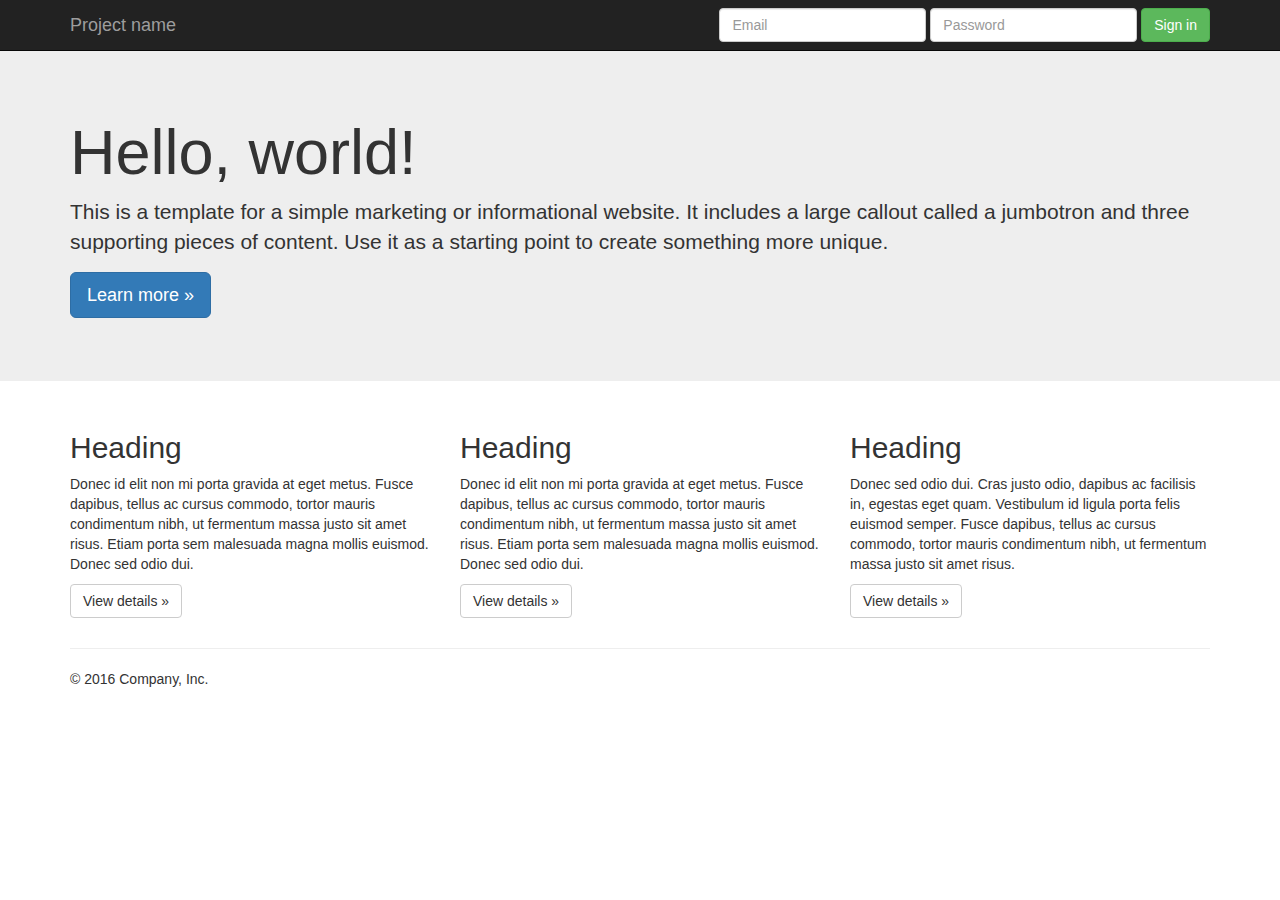
==== index.html @ a5e18582 "Initial commit" ====
<!DOCTYPE html>
<html lang="en">
  <head>
    <meta charset="utf-8">
    <meta http-equiv="X-UA-Compatible" content="IE=edge">
    <meta name="viewport" content="width=device-width, initial-scale=1">
    <!-- The above 3 meta tags *must* come first in the head; any other head content must come *after* these tags -->
    <meta name="description" content="">
    <meta name="author" content="">
    <link rel="icon" href="favicon.ico">

    <title>Ruthless Real Estate</title>

    <!-- Bootstrap core CSS -->
    <link href="css/bootstrap.min.css" rel="stylesheet">

    <!-- IE10 viewport hack for Surface/desktop Windows 8 bug -->
    <link href="css/ie10-viewport-bug-workaround.css" rel="stylesheet">

    <!-- Custom styles for this template -->
    <link href="css/jumbotron.css" rel="stylesheet">

    <!-- Just for debugging purposes. Don't actually copy these 2 lines! -->
    <!--[if lt IE 9]><script src="js/ie8-responsive-file-warning.js"></script><![endif]-->
    <script src="assets/js/ie-emulation-modes-warning.js"></script>

    <!-- HTML5 shim and Respond.js for IE8 support of HTML5 elements and media queries -->
    <!--[if lt IE 9]>
      <script src="https://oss.maxcdn.com/html5shiv/3.7.3/html5shiv.min.js"></script>
      <script src="https://oss.maxcdn.com/respond/1.4.2/respond.min.js"></script>
    <![endif]-->
  </head>

  <body>

    <nav class="navbar navbar-inverse navbar-fixed-top">
      <div class="container">
        <div class="navbar-header">
          <button type="button" class="navbar-toggle collapsed" data-toggle="collapse" data-target="#navbar" aria-expanded="false" aria-controls="navbar">
            <span class="sr-only">Toggle navigation</span>
            <span class="icon-bar"></span>
            <span class="icon-bar"></span>
            <span class="icon-bar"></span>
          </button>
          <a class="navbar-brand" href="#">Project name</a>
        </div>
        <div id="navbar" class="navbar-collapse collapse">
          <form class="navbar-form navbar-right">
            <div class="form-group">
              <input type="text" placeholder="Email" class="form-control">
            </div>
            <div class="form-group">
              <input type="password" placeholder="Password" class="form-control">
            </div>
            <button type="submit" class="btn btn-success">Sign in</button>
          </form>
        </div><!--/.navbar-collapse -->
      </div>
    </nav>

    <!-- Main jumbotron for a primary marketing message or call to action -->
    <div class="jumbotron">
      <div class="container">
        <h1>Hello, world!</h1>
        <p>This is a template for a simple marketing or informational website. It includes a large callout called a jumbotron and three supporting pieces of content. Use it as a starting point to create something more unique.</p>
        <p><a class="btn btn-primary btn-lg" href="#" role="button">Learn more &raquo;</a></p>
      </div>
    </div>

    <div class="container">
      <!-- Example row of columns -->
      <div class="row">
        <div class="col-md-4">
          <h2>Heading</h2>
          <p>Donec id elit non mi porta gravida at eget metus. Fusce dapibus, tellus ac cursus commodo, tortor mauris condimentum nibh, ut fermentum massa justo sit amet risus. Etiam porta sem malesuada magna mollis euismod. Donec sed odio dui. </p>
          <p><a class="btn btn-default" href="#" role="button">View details &raquo;</a></p>
        </div>
        <div class="col-md-4">
          <h2>Heading</h2>
          <p>Donec id elit non mi porta gravida at eget metus. Fusce dapibus, tellus ac cursus commodo, tortor mauris condimentum nibh, ut fermentum massa justo sit amet risus. Etiam porta sem malesuada magna mollis euismod. Donec sed odio dui. </p>
          <p><a class="btn btn-default" href="#" role="button">View details &raquo;</a></p>
       </div>
        <div class="col-md-4">
          <h2>Heading</h2>
          <p>Donec sed odio dui. Cras justo odio, dapibus ac facilisis in, egestas eget quam. Vestibulum id ligula porta felis euismod semper. Fusce dapibus, tellus ac cursus commodo, tortor mauris condimentum nibh, ut fermentum massa justo sit amet risus.</p>
          <p><a class="btn btn-default" href="#" role="button">View details &raquo;</a></p>
        </div>
      </div>

      <hr>

      <footer>
        <p>&copy; 2016 Company, Inc.</p>
      </footer>
    </div> <!-- /container -->


    <!-- Bootstrap core JavaScript
    ================================================== -->
    <!-- Placed at the end of the document so the pages load faster -->
    <script src="https://ajax.googleapis.com/ajax/libs/jquery/1.12.4/jquery.min.js"></script>
    <script>window.jQuery || document.write('<script src="js/vendor/jquery.min.js"><\/script>')</script>
    <script src="js/bootstrap.min.js"></script>
    <!-- IE10 viewport hack for Surface/desktop Windows 8 bug -->
    <script src="js/ie10-viewport-bug-workaround.js"></script>
  </body>
</html>
---- css/jumbotron.css ----
/* Move down content because we have a fixed navbar that is 50px tall */
body {
  padding-top: 50px;
  padding-bottom: 20px;
}
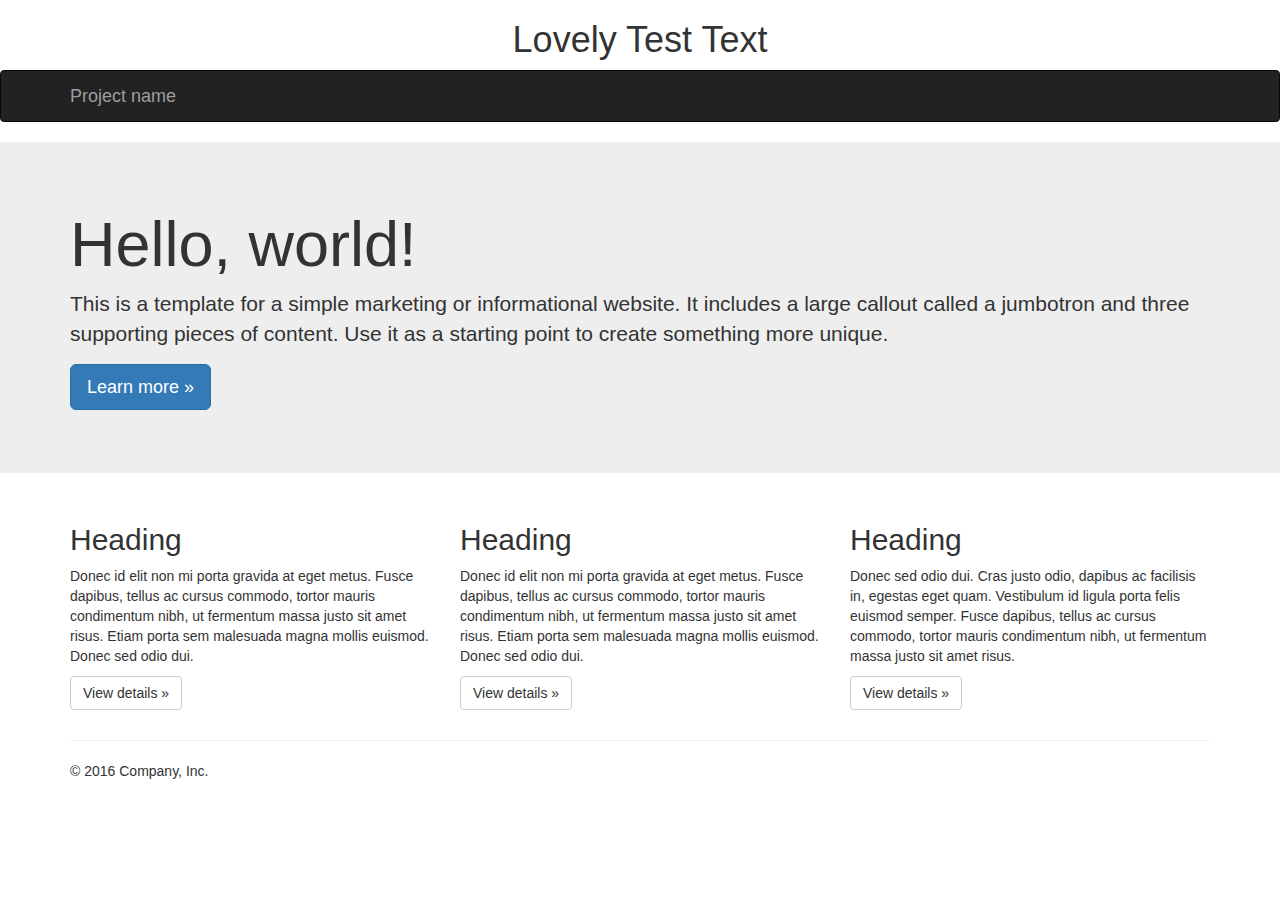
==== commit b6c28964: "Modified the index page slightly and added the connection.php file." ====
--- a/index.html
+++ b/index.html
@@ -33,8 +33,9 @@
   </head>
 
   <body>
-
-    <nav class="navbar navbar-inverse navbar-fixed-top">
+  <center><div class="container-fluid" id="top"><h1>Lovely Test Text</h1></div></center>
+	<!-- Unfixed navbar below the logo image -->
+    <nav class="navbar navbar-inverse navbar-top">
       <div class="container">
         <div class="navbar-header">
           <button type="button" class="navbar-toggle collapsed" data-toggle="collapse" data-target="#navbar" aria-expanded="false" aria-controls="navbar">
@@ -45,17 +46,6 @@
           </button>
           <a class="navbar-brand" href="#">Project name</a>
         </div>
-        <div id="navbar" class="navbar-collapse collapse">
-          <form class="navbar-form navbar-right">
-            <div class="form-group">
-              <input type="text" placeholder="Email" class="form-control">
-            </div>
-            <div class="form-group">
-              <input type="password" placeholder="Password" class="form-control">
-            </div>
-            <button type="submit" class="btn btn-success">Sign in</button>
-          </form>
-        </div><!--/.navbar-collapse -->
       </div>
     </nav>
 
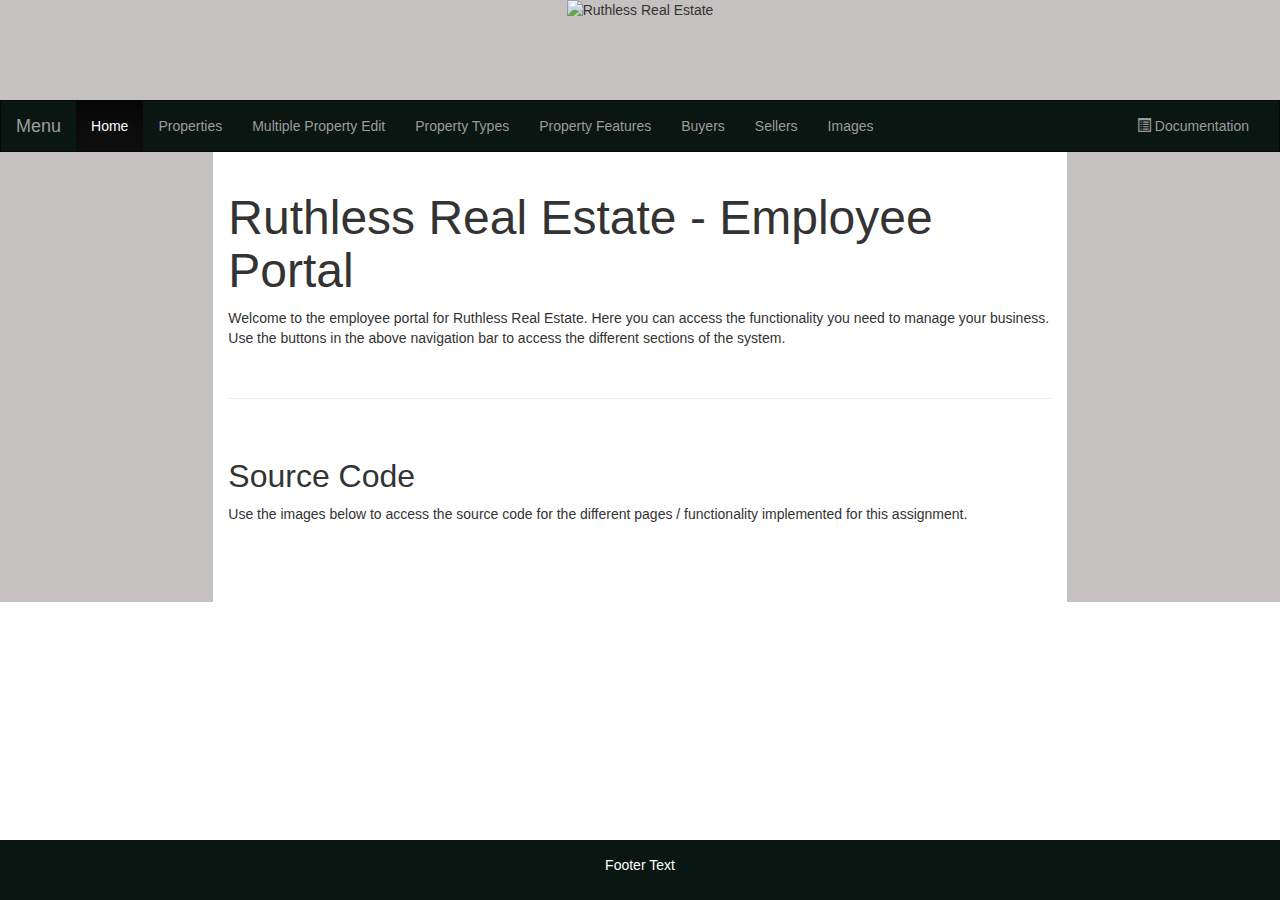
==== commit dedcde53: "Slightly modified CSS" ====
--- a/index.html
+++ b/index.html
@@ -1,98 +1,77 @@
-
 <!DOCTYPE html>
 <html lang="en">
-  <head>
-    <meta charset="utf-8">
-    <meta http-equiv="X-UA-Compatible" content="IE=edge">
-    <meta name="viewport" content="width=device-width, initial-scale=1">
-    <!-- The above 3 meta tags *must* come first in the head; any other head content must come *after* these tags -->
-    <meta name="description" content="">
-    <meta name="author" content="">
-    <link rel="icon" href="favicon.ico">
+<head>
+ 
+  <title>Employee Portal</title>
+  <meta charset="utf-8">
+  <meta name="viewport" content="width=device-width, initial-scale=1">
+  <link rel="stylesheet" href="css/bootstrap.min.css">
+  <link rel="stylesheet" href="css/bootstrap-theme.min.css">
+  <link rel="stylesheet" href="css/styles.css">
+  <script src="https://ajax.googleapis.com/ajax/libs/jquery/1.12.4/jquery.min.js"></script>
+  <script src="http://maxcdn.bootstrapcdn.com/bootstrap/3.3.7/js/bootstrap.min.js"></script>
 
-    <title>Ruthless Real Estate</title>
+</head>
+<body>
 
-    <!-- Bootstrap core CSS -->
-    <link href="css/bootstrap.min.css" rel="stylesheet">
+<header>
+	<center><img src="images/logo_full.png" alt="Ruthless Real Estate" id="top" /></center>
+</header>
 
-    <!-- IE10 viewport hack for Surface/desktop Windows 8 bug -->
-    <link href="css/ie10-viewport-bug-workaround.css" rel="stylesheet">
+<nav class="navbar navbar-inverse">
+  <div class="container-fluid topnavbar">
+    <div class="navbar-header">
+      <button type="button" class="navbar-toggle" data-toggle="collapse" data-target="#myNavbar">
+        <span class="icon-bar"></span>
+        <span class="icon-bar"></span>
+        <span class="icon-bar"></span>
+      </button>
+      <a class="navbar-brand" href="#">Menu</a>
+    </div>
+    <div class="collapse navbar-collapse" id="myNavbar">
+      <ul class="nav navbar-nav">
+        <li class="active"><a href="#">Home</a></li>
+        <li><a href="#">Properties</a></li>
+        <li><a href="#">Multiple Property Edit</a></li>
+        <li><a href="#">Property Types</a></li>
+        <li><a href="#">Property Features</a></li>
+        <li><a href="#">Buyers</a></li>
+        <li><a href="#">Sellers</a></li>
+        <li><a href="#">Images</a></li>
+      </ul>
+      <ul class="nav navbar-nav navbar-right">
+        <li><a href="#"><span class="glyphicon glyphicon-list-alt"></span> Documentation</a></li>
+      </ul>
+    </div>
+  </div>
+</nav>
+  
+<div class="container-fluid text-center full-height">
+	<div class="row content">
+		<div class="col-sm-2 sidenav">
+		  <!-- Blank for spacing -->
+		</div>
+		<div class="col-sm-8 text-left content-div">
+	  <!-- ALL CONTENT GOES INSIDE THIS DIV -->
+	  	  <br />
+		  <h1>Ruthless Real Estate - Employee Portal</h1>
+		  <p>Welcome to the employee portal for Ruthless Real Estate. Here you can access the functionality you need to manage your business. Use the buttons in the above navigation bar to access the different sections of the system.</p>
+		  <br />
+		  <hr />
+		  <br />
+		  <h2>Source Code</h2>
+		  <p>Use the images below to access the source code for the different pages / functionality implemented for this assignment.</p>
+		</div>
+		<div class="col-sm-2 sidenav">
+		  <!-- Blank for spacing -->
+		</div>
+	</div>
+</div>
 
-    <!-- Custom styles for this template -->
-    <link href="css/jumbotron.css" rel="stylesheet">
+<footer class="container-fluid text-center">
+  <p>Footer Text</p>
+</footer>
 
-    <!-- Just for debugging purposes. Don't actually copy these 2 lines! -->
-    <!--[if lt IE 9]><script src="js/ie8-responsive-file-warning.js"></script><![endif]-->
-    <script src="assets/js/ie-emulation-modes-warning.js"></script>
+</body>
+</html>
 
-    <!-- HTML5 shim and Respond.js for IE8 support of HTML5 elements and media queries -->
-    <!--[if lt IE 9]>
-      <script src="https://oss.maxcdn.com/html5shiv/3.7.3/html5shiv.min.js"></script>
-      <script src="https://oss.maxcdn.com/respond/1.4.2/respond.min.js"></script>
-    <![endif]-->
-  </head>
-
-  <body>
-  <center><div class="container-fluid" id="top"><h1>Lovely Test Text</h1></div></center>
-	<!-- Unfixed navbar below the logo image -->
-    <nav class="navbar navbar-inverse navbar-top">
-      <div class="container">
-        <div class="navbar-header">
-          <button type="button" class="navbar-toggle collapsed" data-toggle="collapse" data-target="#navbar" aria-expanded="false" aria-controls="navbar">
-            <span class="sr-only">Toggle navigation</span>
-            <span class="icon-bar"></span>
-            <span class="icon-bar"></span>
-            <span class="icon-bar"></span>
-          </button>
-          <a class="navbar-brand" href="#">Project name</a>
-        </div>
-      </div>
-    </nav>
-
-    <!-- Main jumbotron for a primary marketing message or call to action -->
-    <div class="jumbotron">
-      <div class="container">
-        <h1>Hello, world!</h1>
-        <p>This is a template for a simple marketing or informational website. It includes a large callout called a jumbotron and three supporting pieces of content. Use it as a starting point to create something more unique.</p>
-        <p><a class="btn btn-primary btn-lg" href="#" role="button">Learn more &raquo;</a></p>
-      </div>
-    </div>
-
-    <div class="container">
-      <!-- Example row of columns -->
-      <div class="row">
-        <div class="col-md-4">
-          <h2>Heading</h2>
-          <p>Donec id elit non mi porta gravida at eget metus. Fusce dapibus, tellus ac cursus commodo, tortor mauris condimentum nibh, ut fermentum massa justo sit amet risus. Etiam porta sem malesuada magna mollis euismod. Donec sed odio dui. </p>
-          <p><a class="btn btn-default" href="#" role="button">View details &raquo;</a></p>
-        </div>
-        <div class="col-md-4">
-          <h2>Heading</h2>
-          <p>Donec id elit non mi porta gravida at eget metus. Fusce dapibus, tellus ac cursus commodo, tortor mauris condimentum nibh, ut fermentum massa justo sit amet risus. Etiam porta sem malesuada magna mollis euismod. Donec sed odio dui. </p>
-          <p><a class="btn btn-default" href="#" role="button">View details &raquo;</a></p>
-       </div>
-        <div class="col-md-4">
-          <h2>Heading</h2>
-          <p>Donec sed odio dui. Cras justo odio, dapibus ac facilisis in, egestas eget quam. Vestibulum id ligula porta felis euismod semper. Fusce dapibus, tellus ac cursus commodo, tortor mauris condimentum nibh, ut fermentum massa justo sit amet risus.</p>
-          <p><a class="btn btn-default" href="#" role="button">View details &raquo;</a></p>
-        </div>
-      </div>
-
-      <hr>
-
-      <footer>
-        <p>&copy; 2016 Company, Inc.</p>
-      </footer>
-    </div> <!-- /container -->
-
-
-    <!-- Bootstrap core JavaScript
-    ================================================== -->
-    <!-- Placed at the end of the document so the pages load faster -->
-    <script src="https://ajax.googleapis.com/ajax/libs/jquery/1.12.4/jquery.min.js"></script>
-    <script>window.jQuery || document.write('<script src="js/vendor/jquery.min.js"><\/script>')</script>
-    <script src="js/bootstrap.min.js"></script>
-    <!-- IE10 viewport hack for Surface/desktop Windows 8 bug -->
-    <script src="js/ie10-viewport-bug-workaround.js"></script>
-  </body>
-</html>
--- a/css/styles.css
+++ b/css/styles.css
@@ -0,0 +1,74 @@
+/*
+	COLOUR SCHEME:
+	Background: #C5C1C0 'Screen'
+	Low: #0A1612 'Steel'
+	Mid: #1A2930 'Denim'
+	High: #F7CE3E 'Marigold'
+*/
+
+body {
+	background-color: #FFF;
+}
+
+h1, h2, h3, h4, h5, h6 {
+	font-family: 'Exo 2', sans-serif;
+}
+
+p a {
+	font-family: 'Open Sans', sans-serif;
+}
+
+header {
+	background-color: #C5C1C0;
+}
+
+#top {
+	min-height: 100px;
+	max-height: 200px;
+}
+
+.sidenav {
+	padding-top: 20px;
+	background-color: #C5C1C0;
+	min-height: 100%;
+}
+
+.topnavbar {
+	background-color: #0A1612;
+}
+
+.content-div {
+	background: #FFF;
+}
+
+.content-div h1 {
+	font-size: 48px;
+}
+
+.content-div h2 {
+	font-size: 32px;
+}
+
+footer {
+	background-color: #0A1612;
+	color: white;
+	padding: 15px;
+	position: absolute;
+	bottom: 0px;
+	width: 100%;
+}
+
+@media screen and (max-width: 767px) {
+	.sidenav {
+		height: auto;
+		padding: 15px;
+	}
+	.row.content {height:auto;}
+}
+
+.navbar {
+	margin-bottom: 0;
+	border-radius: 0;
+}
+
+.row.content {height: 450px}